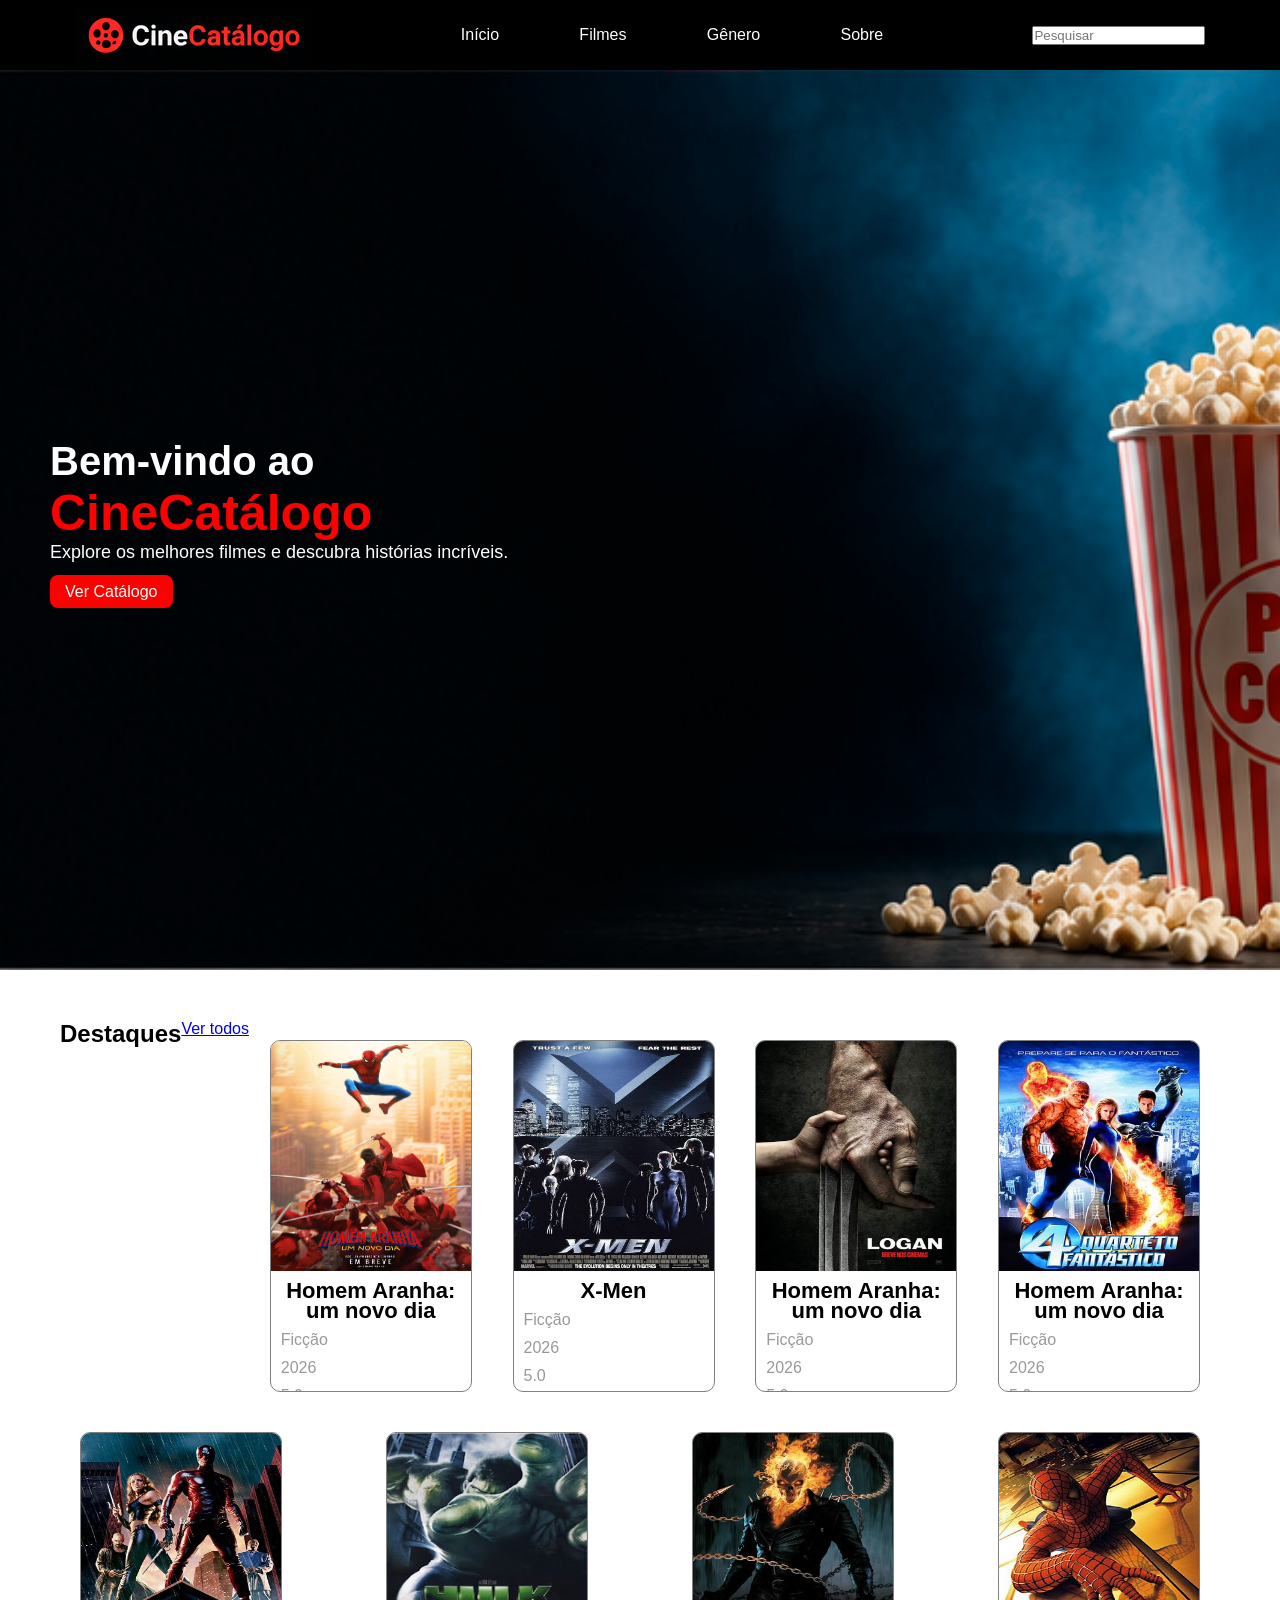
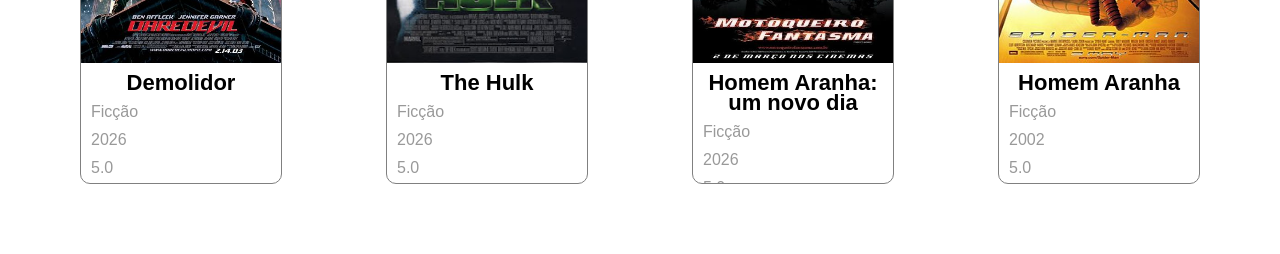
==== filmes/index.html @ 22a3b1fc "Add files via upload" ====
<html>
	<head>
		<title>Cine Catálogo</title>
		<link rel="stylesheet" href="style.css">
	</head>
	<body>
		<header>
			<div class="logo">
				<img src="imagens/logo-cine.png">
			</div>
			<ul>
				<li><a href="#">Início</a></li>
				<li><a href="#">Filmes</a></li>
				<li><a href="#">Gênero</a></li>
				<li><a href="#">Sobre</a></li>
			</ul>
			<div class="pesquisa">
				<input type="text" placeholder="Pesquisar">
			</div>
		</header>
		<main>
			<div class="slide">
				<div class="descricao-slide">
					<h3>Bem-vindo ao</h3>
					<h2>CineCatálogo</h2>
					<p>Explore os melhores filmes e 
					descubra histórias incríveis.</p>
					<a href="#">Ver Catálogo</a>
				</div>
			</div>
			<div class="catalogo">
				
				<ul>
                <div class="destaque-vertodos">
					<h2>Destaques</h2>
					<a href="#">Ver todos</a>
				</div>
					<li>
						<img src="imagens/capa-homemaranha.jfif"/>
						<h2>Homem Aranha: um novo dia</h2>
						<div class="categoria">Ficção</div>
						<div class="lancamento">2026</div>
						<div class="avaliacao">5.0</div> 
					</li>
					<li>
						<img src="Imagens/X-Men_Filme.jpg"/>
						<h2>X-Men</h2>
						<div class="categoria">Ficção</div>
						<div class="lancamento">2026</div>
						<div class="avaliacao">5.0</div> 
					</li>
					<li>
						<img src="Imagens/18872-cartaz.jpg"/>
						<h2>Homem Aranha: um novo dia</h2>
						<div class="categoria">Ficção</div>
						<div class="lancamento">2026</div>
						<div class="avaliacao">5.0</div> 
					</li>
					<li>
						<img src="Imagens/010475.jpg"/>
						<h2>Homem Aranha: um novo dia</h2>
						<div class="categoria">Ficção</div>
						<div class="lancamento">2026</div>
						<div class="avaliacao">5.0</div> 
					</li>
					<li>
						<img src="Imagens/Daredevil.jpg"/>
						<h2>Demolidor</h2>
						<div class="categoria">Ficção</div>
						<div class="lancamento">2026</div>
						<div class="avaliacao">5.0</div> 
					</li>
					<li>
						<img src="Imagens/Hulk-poster.jpg"/>
						<h2>The Hulk</h2>
						<div class="categoria">Ficção</div>
						<div class="lancamento">2026</div>
						<div class="avaliacao">5.0</div> 
					</li>
					<li>
						<img src="Imagens/images (2).jpg"/>
						<h2>Homem Aranha: um novo dia</h2>
						<div class="categoria">Ficção</div>
						<div class="lancamento">2026</div>
						<div class="avaliacao">5.0</div> 
					</li>
					<li>
						<img src="Imagens/Spide-Man_Poster.jpg"/>
						<h2>Homem Aranha</h2>
						<div class="categoria">Ficção</div>
						<div class="lancamento">2002</div>
						<div class="avaliacao">5.0</div> 
					</li>
				</ul>
			</div>
		</main>
	</body>
</html>
---- filmes/style.css ----
*{margin: 0; padding: 0;}
body{
		font-family: "Arial";
header{
	height: 70px;
	width: 100%;
	background: black;
	display: flex;
	justify-content:space-around;
	align-items: center;
}
ul{
	display:flex;
	justify-content: space-between;
	width: 33%;
}
header a{
	color: white;
	text-decoration: none;
}
main .slide{
	background: url("imagens/banner-principal.png");
	width: 100%;
	height: 100vh;
	background-repeat: no-repeat;
	background-size:cover;
	display: flex;
	align-items: center;
}
main .slide h3{
	color: white;
	font-size: 40px;
}
main .slide h2{
	color: red;
	font-size: 50px;
}
main .slide p{
	color: white;
	font-size: 18px;
	margin-bottom: 20px;
}
main .slide a{
	color: white;
	background: red;
	padding: 8px 15px;
	text-decoration: none;
	border-radius: 8px;
}
main .slide .descricao-slide{
	margin-left: 50px;
}
main .catalogo{
	margin: 50px;
}
main .catalogo .destaque-vertodos{
	display: flex;
	justify-content: space-between;
}
main .catalogo ul li{
					width: 200px;
					height: 350px;
					border: 1px solid gray;
					overflow: hidden;
                    border-radius: 10px;
                    margin: 20px;
}
main .catalogo ul li img{
				width: 100%;
				height: 230px;
}

main .catalogo ul li h2{
font-size: 22px;
text-align: center;
line-height: 20px;
margin: 10px 0;
}
main .catalogo ul li .categoria{
		color: #999;
		padding: 0 0 10px 10px;
}
main .catalogo ul li .lancamento{
		color: #999;
		padding: 0 0 10px 10px;
}
main .catalogo ul li .avaliacao{
		color: #999;
		padding: 0 0 10px 10px;
}
main .catalogo ul{
    width:1160px;
    display: flex;
    flex-wrap: wrap;
    margin: 0 auto;
}
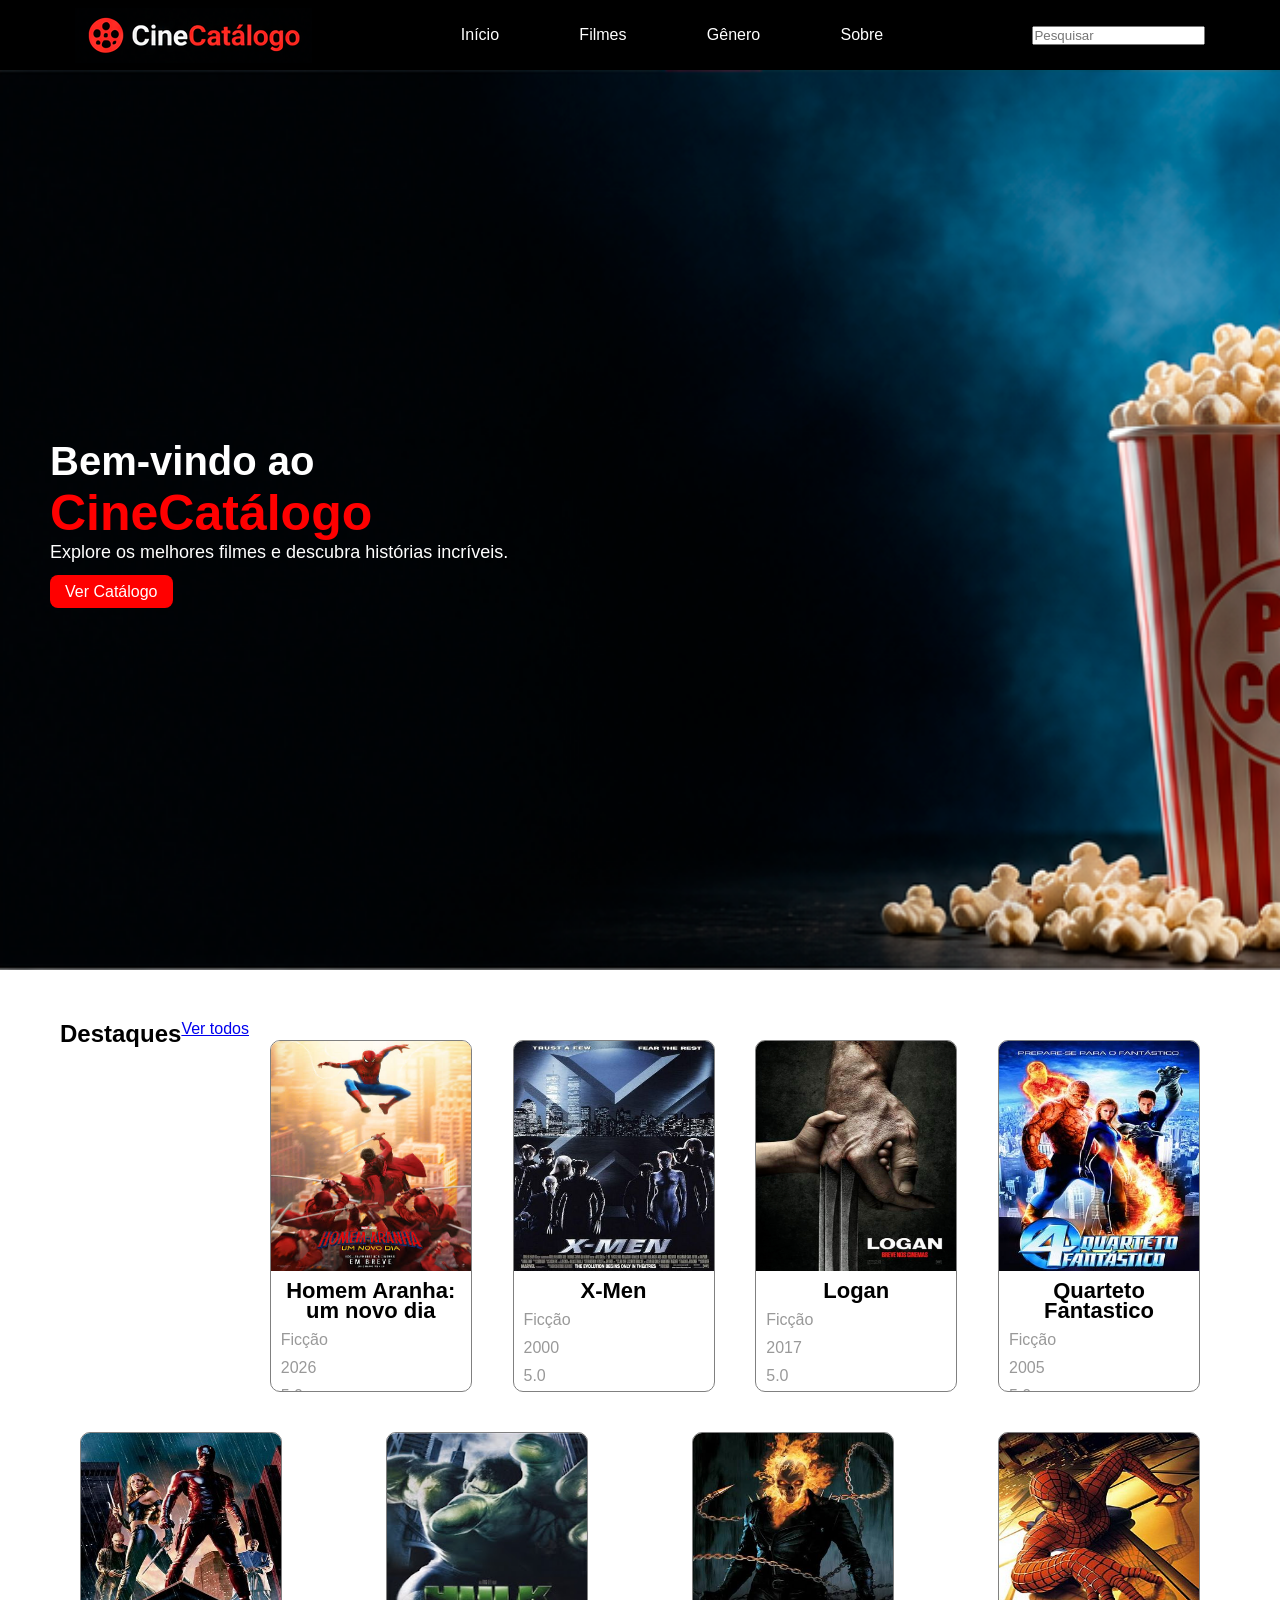
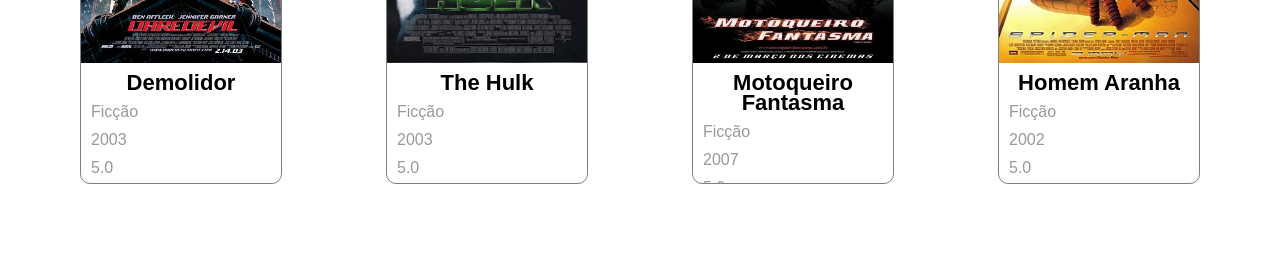
==== commit 9c7927df: "Add files via upload" ====
--- a/filmes/index.html
+++ b/filmes/index.html
@@ -46,42 +46,42 @@
 						<img src="Imagens/X-Men_Filme.jpg"/>
 						<h2>X-Men</h2>
 						<div class="categoria">Ficção</div>
-						<div class="lancamento">2026</div>
+						<div class="lancamento">2000</div>
 						<div class="avaliacao">5.0</div> 
 					</li>
 					<li>
 						<img src="Imagens/18872-cartaz.jpg"/>
-						<h2>Homem Aranha: um novo dia</h2>
+						<h2>Logan</h2>
 						<div class="categoria">Ficção</div>
-						<div class="lancamento">2026</div>
+						<div class="lancamento">2017</div>
 						<div class="avaliacao">5.0</div> 
 					</li>
 					<li>
 						<img src="Imagens/010475.jpg"/>
-						<h2>Homem Aranha: um novo dia</h2>
+						<h2>Quarteto Fantastico</h2>
 						<div class="categoria">Ficção</div>
-						<div class="lancamento">2026</div>
+						<div class="lancamento">2005</div>
 						<div class="avaliacao">5.0</div> 
 					</li>
 					<li>
 						<img src="Imagens/Daredevil.jpg"/>
 						<h2>Demolidor</h2>
 						<div class="categoria">Ficção</div>
-						<div class="lancamento">2026</div>
+						<div class="lancamento">2003</div>
 						<div class="avaliacao">5.0</div> 
 					</li>
 					<li>
 						<img src="Imagens/Hulk-poster.jpg"/>
 						<h2>The Hulk</h2>
 						<div class="categoria">Ficção</div>
-						<div class="lancamento">2026</div>
+						<div class="lancamento">2003</div>
 						<div class="avaliacao">5.0</div> 
 					</li>
 					<li>
 						<img src="Imagens/images (2).jpg"/>
-						<h2>Homem Aranha: um novo dia</h2>
+						<h2>Motoqueiro Fantasma</h2>
 						<div class="categoria">Ficção</div>
-						<div class="lancamento">2026</div>
+						<div class="lancamento">2007</div>
 						<div class="avaliacao">5.0</div> 
 					</li>
 					<li>
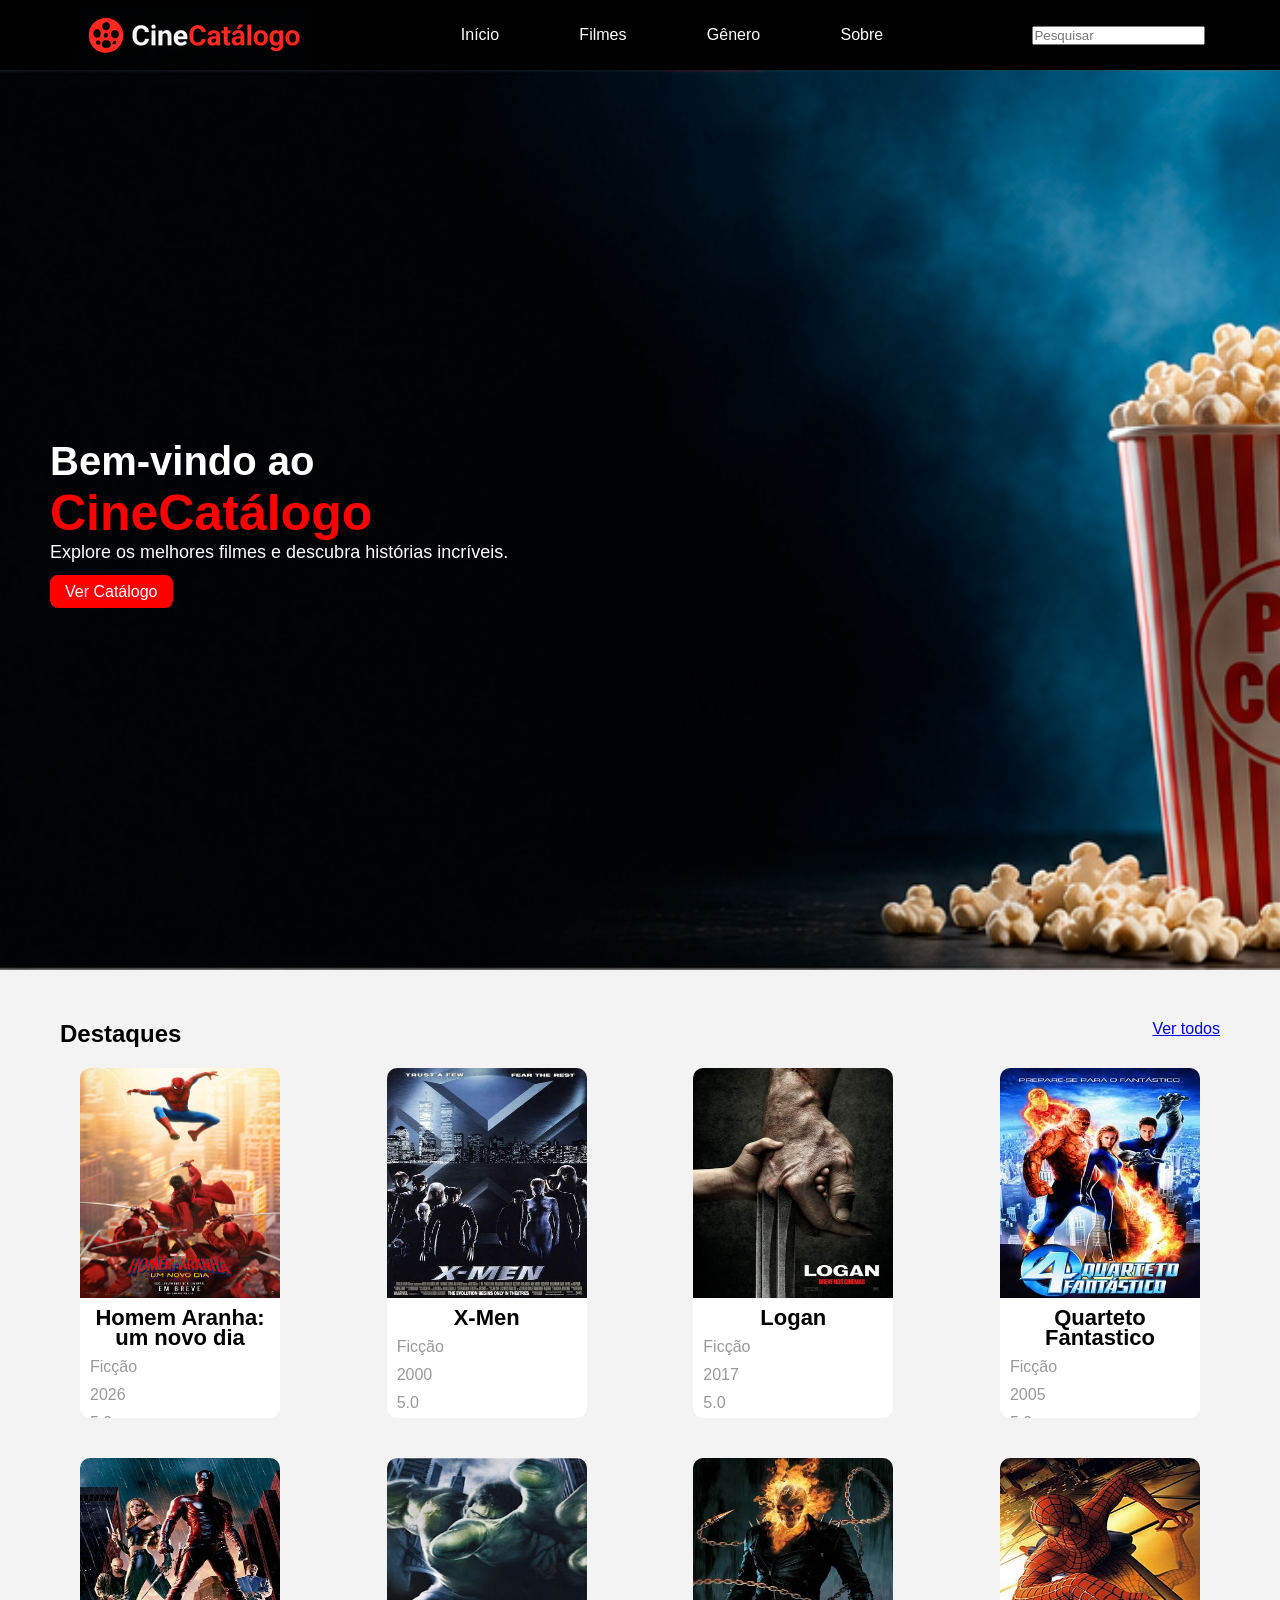
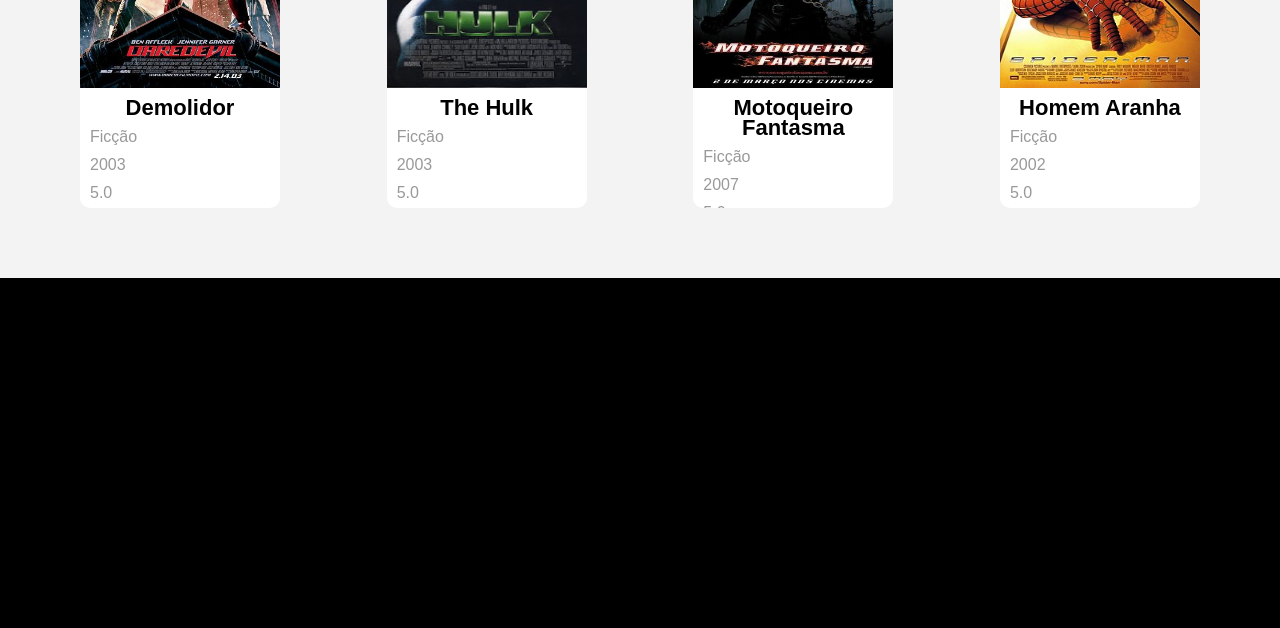
==== commit 2005b40a: "Add files via upload" ====
--- a/filmes/index.html
+++ b/filmes/index.html
@@ -94,5 +94,8 @@
 				</ul>
 			</div>
 		</main>
+		<footer>
+
+		</footer>
 	</body>
 </html>	
--- a/filmes/style.css
+++ b/filmes/style.css
@@ -1,6 +1,7 @@
 *{margin: 0; padding: 0;}
 body{
 		font-family: "Arial";
+		background: #f3f3f3;
 header{
 	height: 70px;
 	width: 100%;
@@ -53,17 +54,18 @@
 main .catalogo{
 	margin: 50px;
 }
-main .catalogo .destaque-vertodos{
+main .catalogo ul .destaque-vertodos{
 	display: flex;
 	justify-content: space-between;
+	width: 100%;
 }
 main .catalogo ul li{
 					width: 200px;
 					height: 350px;
-					border: 1px solid gray;
 					overflow: hidden;
                     border-radius: 10px;
                     margin: 20px;
+				 background: #ffffff
 }
 main .catalogo ul li img{
 				width: 100%;
@@ -94,7 +96,11 @@
     flex-wrap: wrap;
     margin: 0 auto;
 }
-
+footer{
+	background: #000;
+	height: 350px;
+	width: 100%;
+}
 
 
 
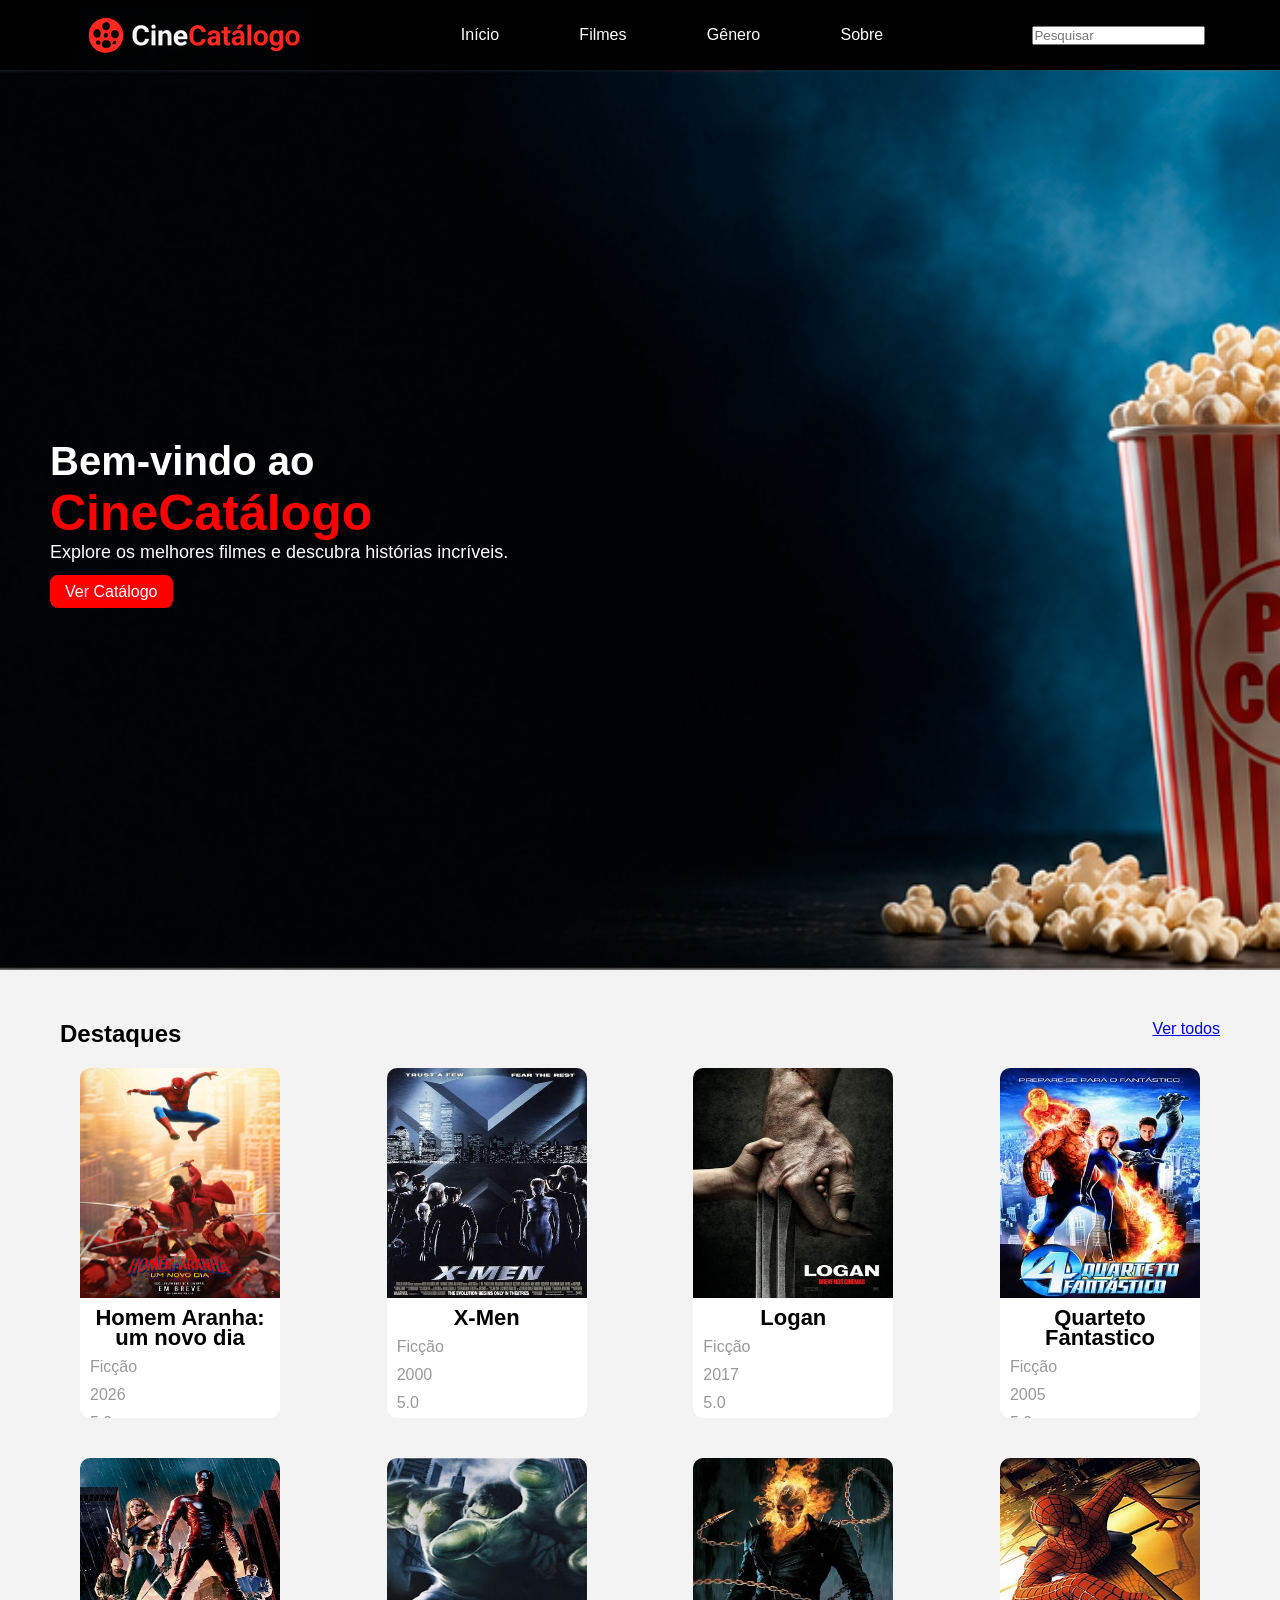
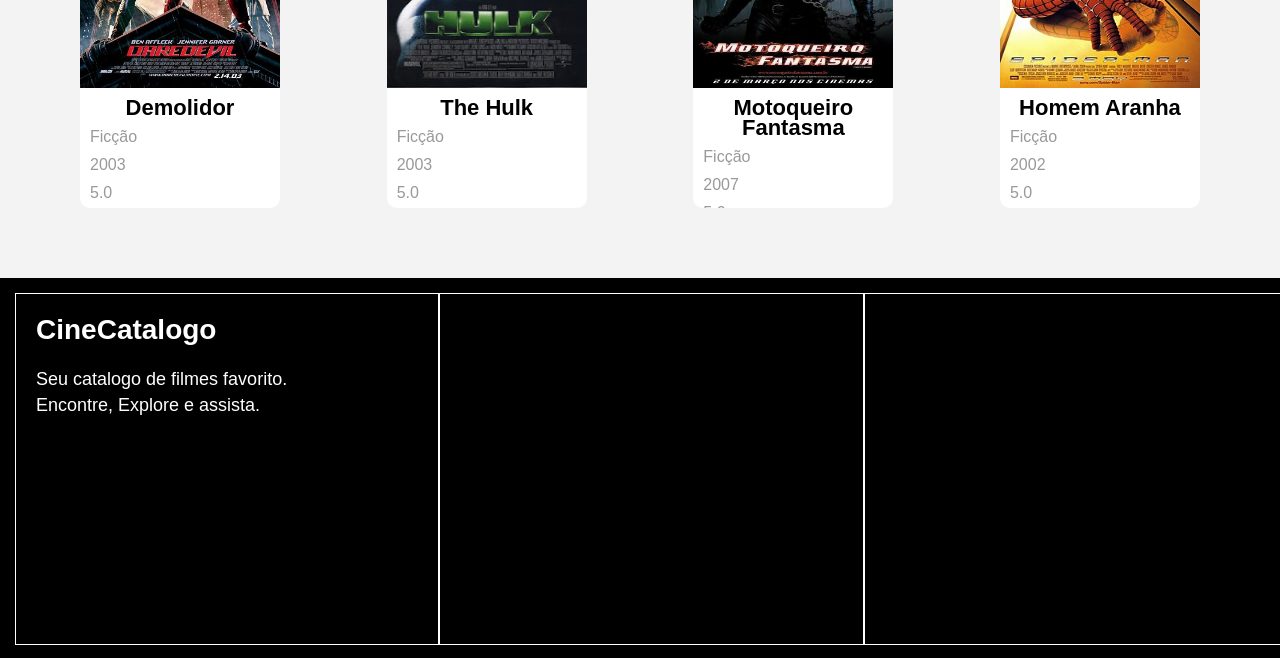
==== commit 55982b17: "Add files via upload" ====
--- a/filmes/index.html
+++ b/filmes/index.html
@@ -95,7 +95,13 @@
 			</div>
 		</main>
 		<footer>
-
+            <div class="sobre">
+                    <h2>CineCatalogo</h2>
+                    <p>Seu catalogo de filmes favorito.<br>
+                    Encontre, Explore e assista.</p>
+            </div>
+            <div class="menu"></div>
+            <div class="categoria"></div>
 		</footer>
 	</body>
 </html>	
--- a/filmes/style.css
+++ b/filmes/style.css
@@ -100,6 +100,25 @@
 	background: #000;
 	height: 350px;
 	width: 100%;
+    display: flex;
+    padding: 15px;
+}
+footer div{
+    width: 33%;
+    height: 350px;
+    border: 1px solid #fff;
+}
+footer div.sobre{
+        color: white;
+}
+footer h2{
+        font-size: 28px;
+        margin: 20px;
+}
+footer p{
+        font-size: 18px;
+        line-height: 26px;
+        margin: 20px;
 }
 
 
@@ -107,8 +126,4 @@
 
 
 
-
-
-
-
 	
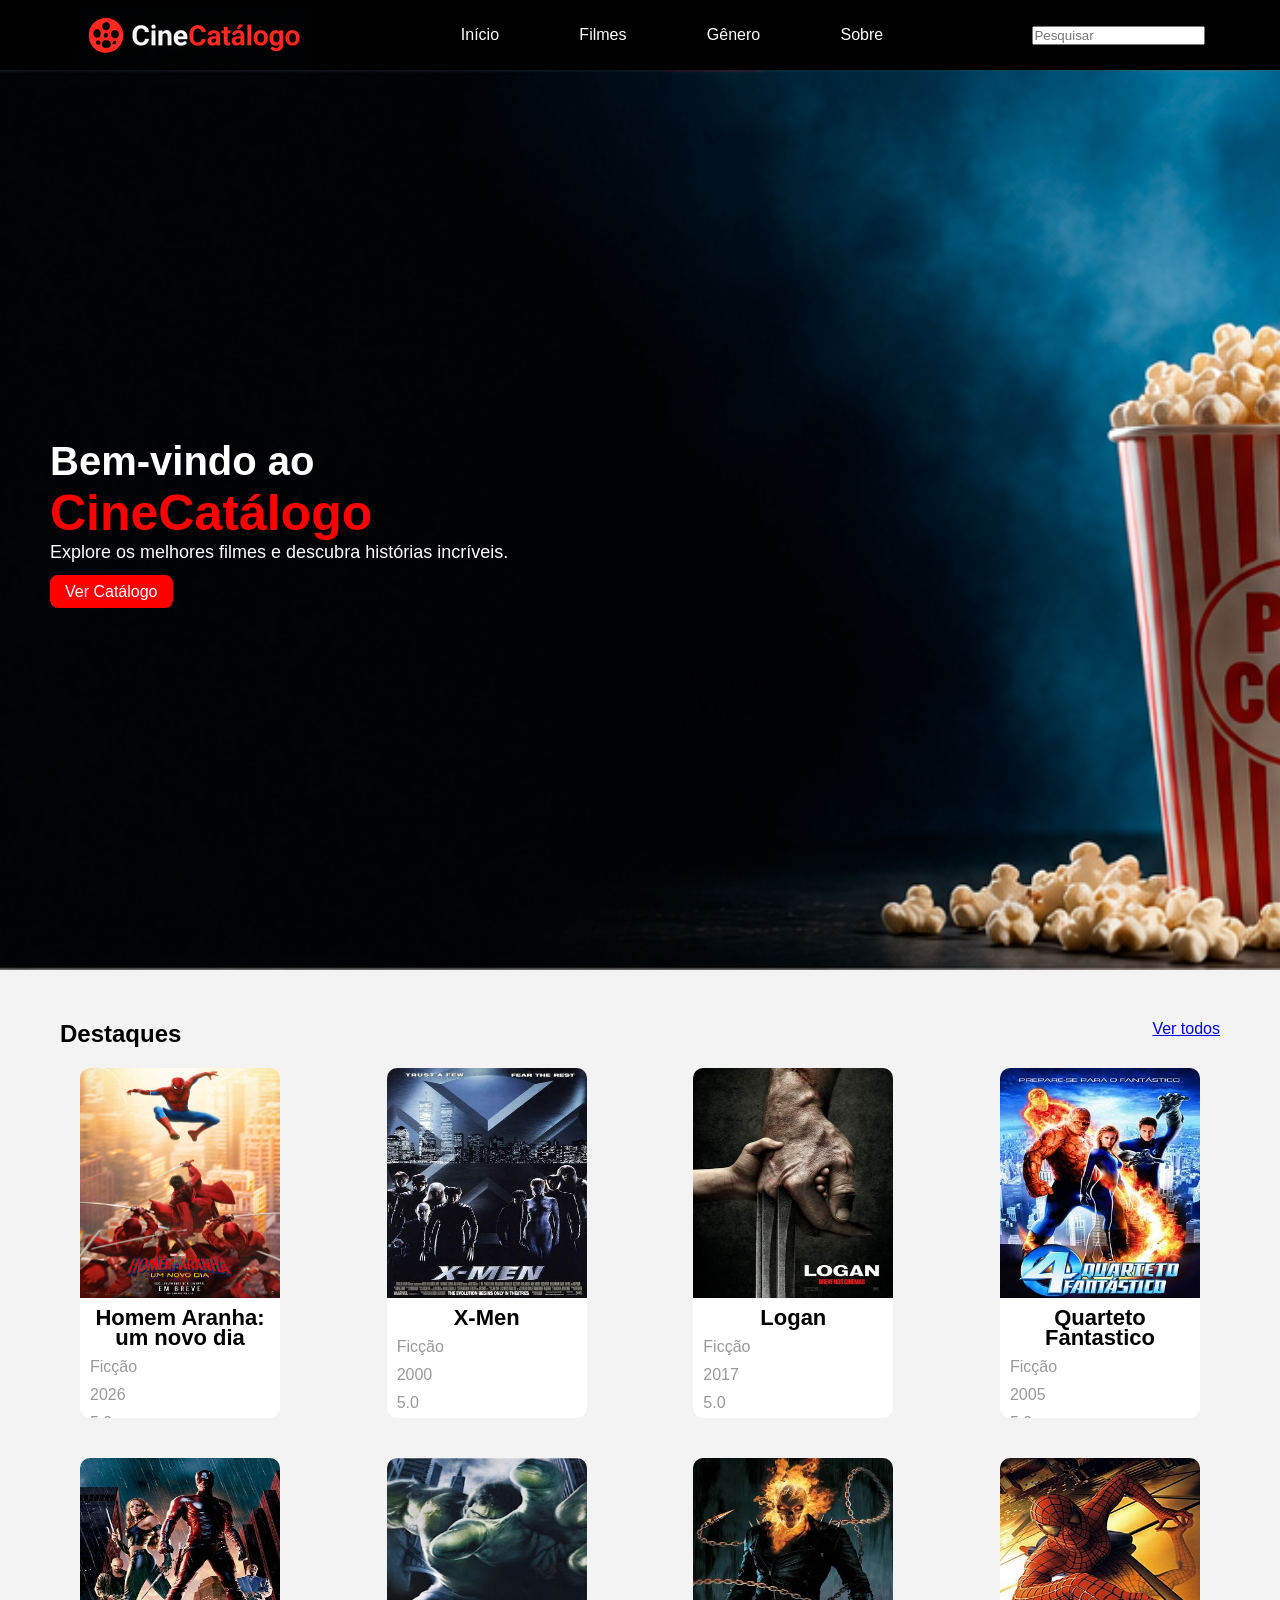
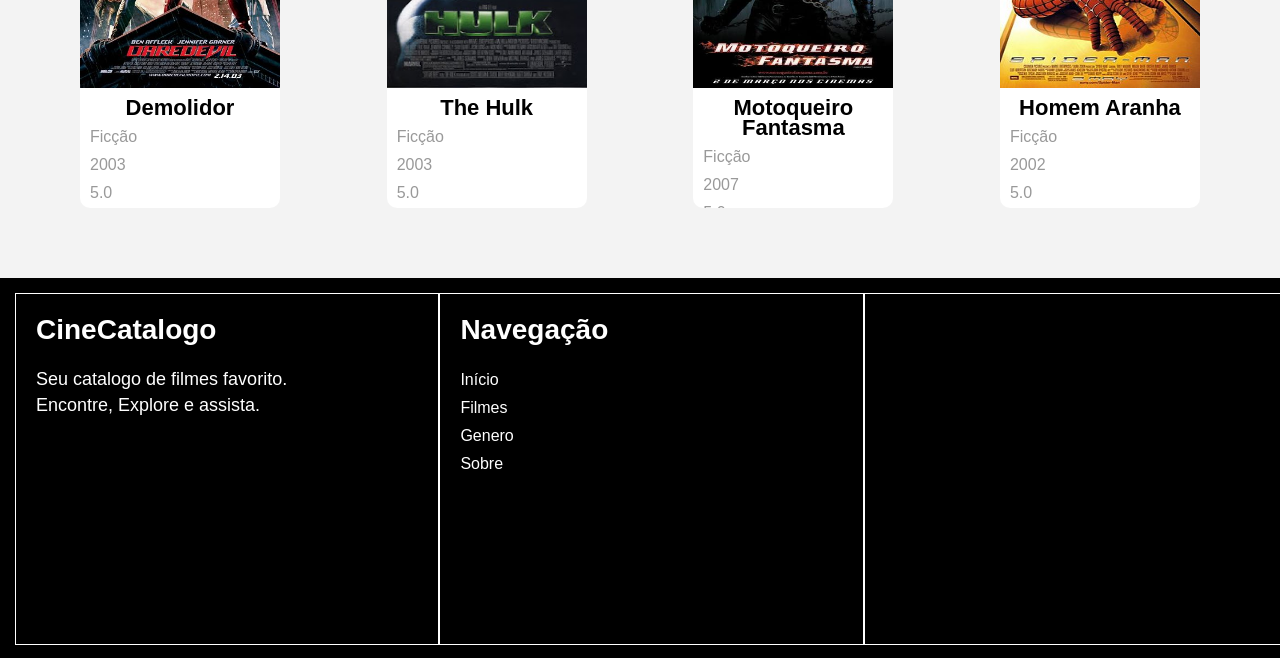
==== commit 029e062c: "Add files via upload" ====
--- a/filmes/index.html
+++ b/filmes/index.html
@@ -100,7 +100,15 @@
                     <p>Seu catalogo de filmes favorito.<br>
                     Encontre, Explore e assista.</p>
             </div>
-            <div class="menu"></div>
+            <div class="menu">
+                <h2>Navegação</h2>
+                <ul>
+                   <li><a href="#">Início</a></li>
+                   <li><a href="#">Filmes</a></li>
+                   <li><a href="#">Genero</a></li>
+                   <li><a href="#">Sobre</a></li>
+                </ul>
+            </div>
             <div class="categoria"></div>
 		</footer>
 	</body>
--- a/filmes/style.css
+++ b/filmes/style.css
@@ -102,14 +102,12 @@
 	width: 100%;
     display: flex;
     padding: 15px;
+    color: white;
 }
 footer div{
     width: 33%;
     height: 350px;
     border: 1px solid #fff;
-}
-footer div.sobre{
-        color: white;
 }
 footer h2{
         font-size: 28px;
@@ -120,10 +118,22 @@
         line-height: 26px;
         margin: 20px;
 }
-
-
-
-
+footer .menu ul{
+    display: flex;
+    flex-direction: column;
+}
+footer .menu ul li{
+    list-style: none;
+    margin: 5px 0 5px 20px;
+}
+footer .menu ul li a{
+    color: white;
+    text-decoration: none;
+}
+footer .menu ul li a:hover{
+    color: red;
+    font-size: 25px;
+}
 
 
 	
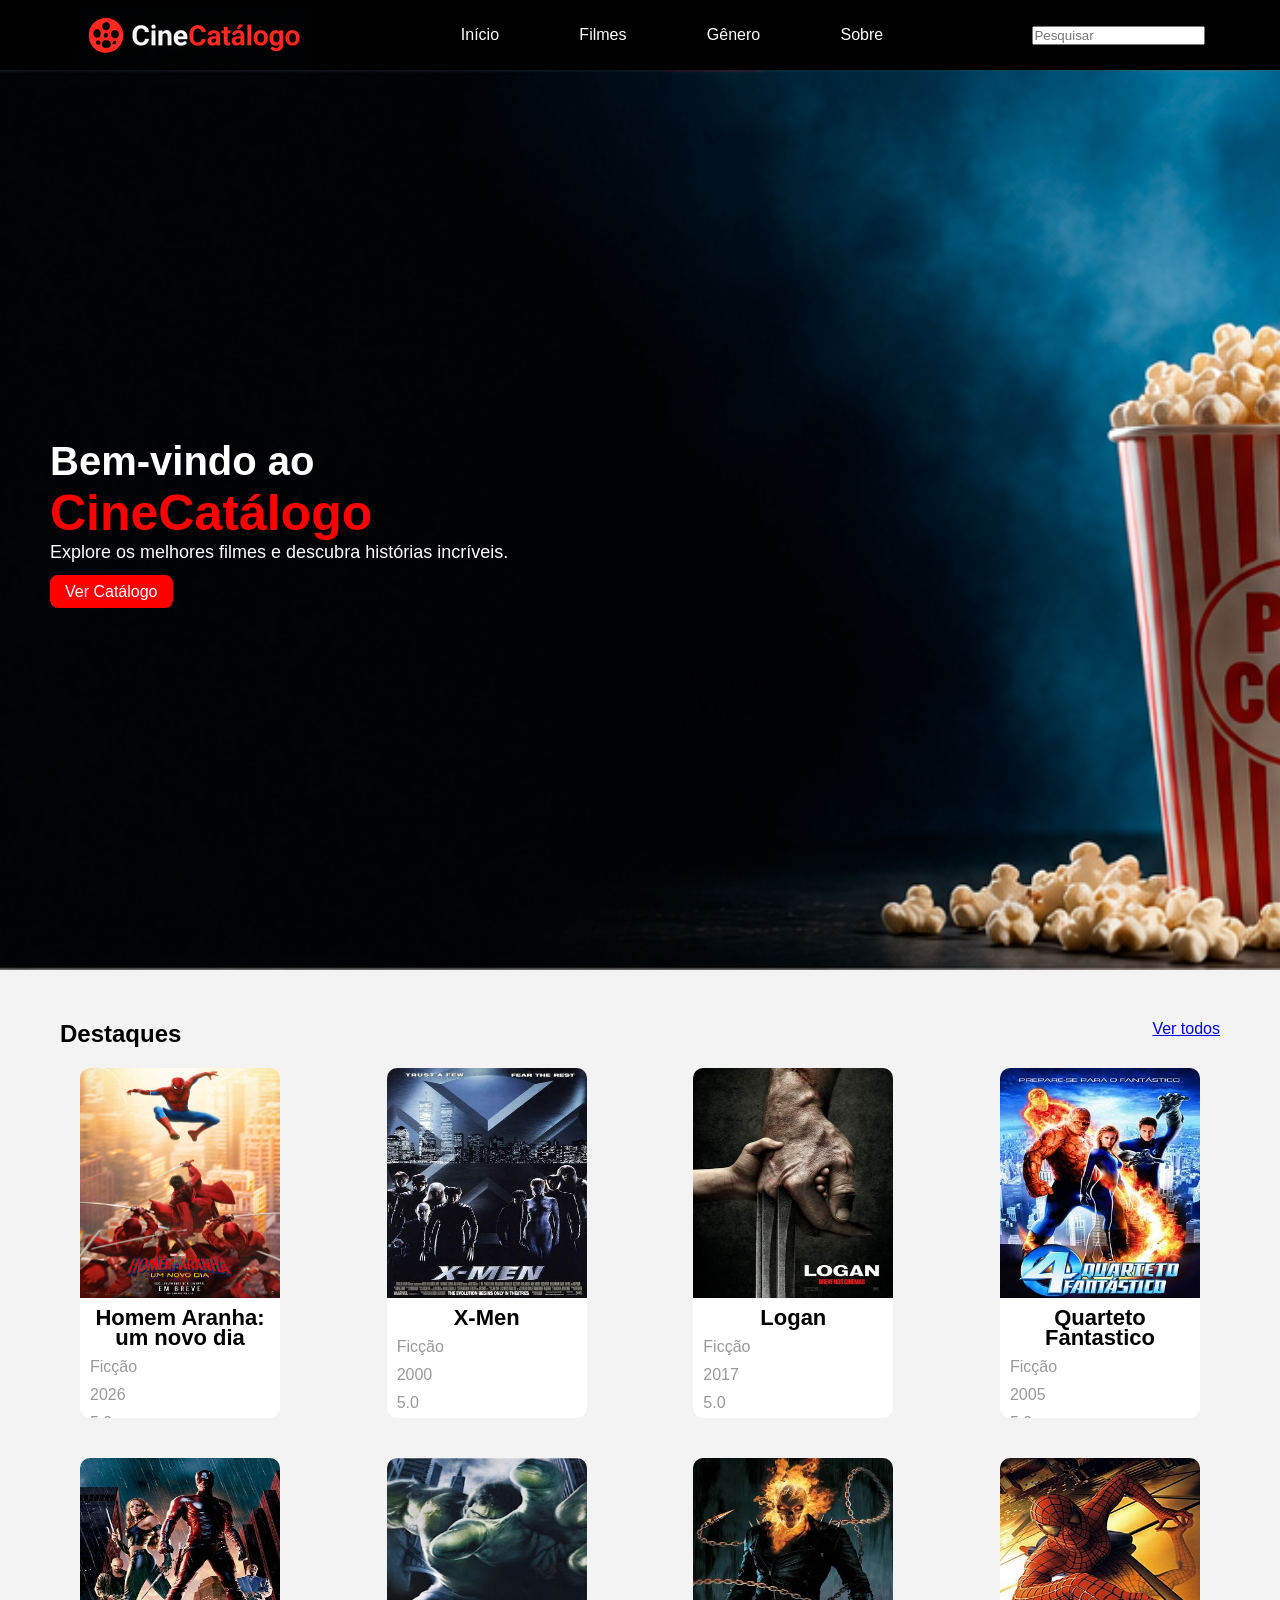
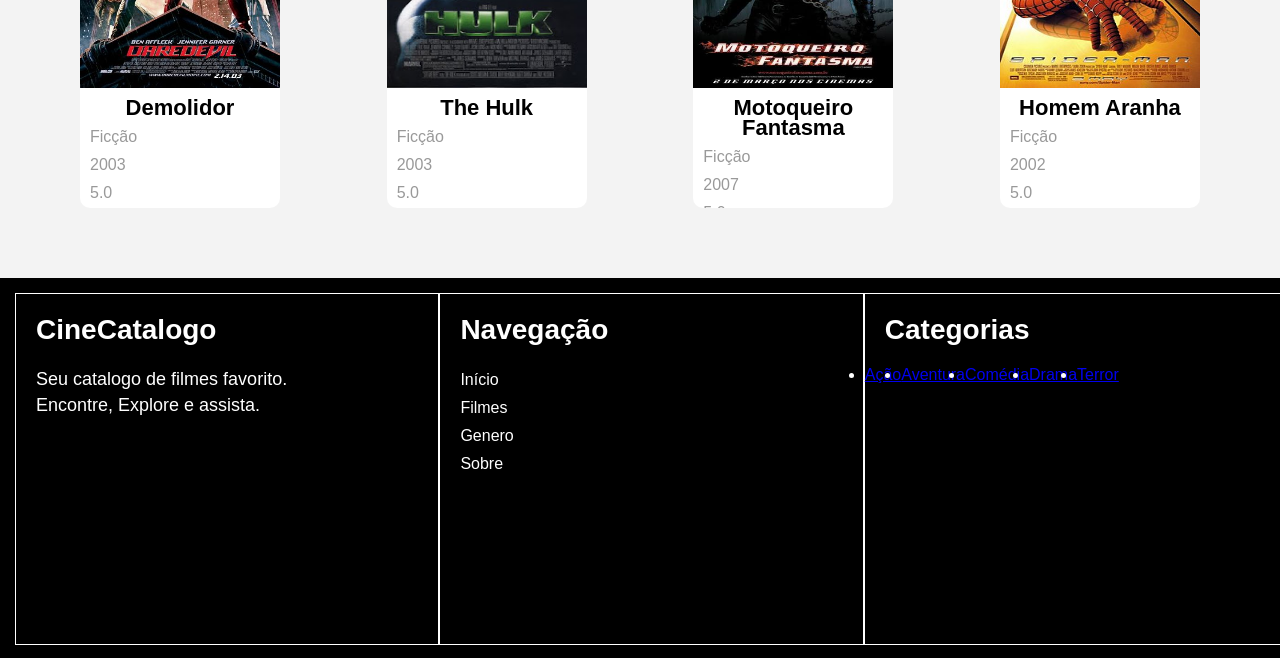
==== commit 902b1bfb: "Add files via upload" ====
--- a/filmes/index.html
+++ b/filmes/index.html
@@ -109,7 +109,16 @@
                    <li><a href="#">Sobre</a></li>
                 </ul>
             </div>
-            <div class="categoria"></div>
+            <div class="categoria">
+                <h2>Categorias</h2>
+                <ul>
+                   <li><a href="#">Ação</a></li>
+                   <li><a href="#">Aventura</a></li>
+                   <li><a href="#">Comédia</a></li>
+                   <li><a href="#">Drama</a></li>
+                   <li><a href="#">Terror</a></li>
+                </ul>
+            </div>
 		</footer>
 	</body>
 </html>	
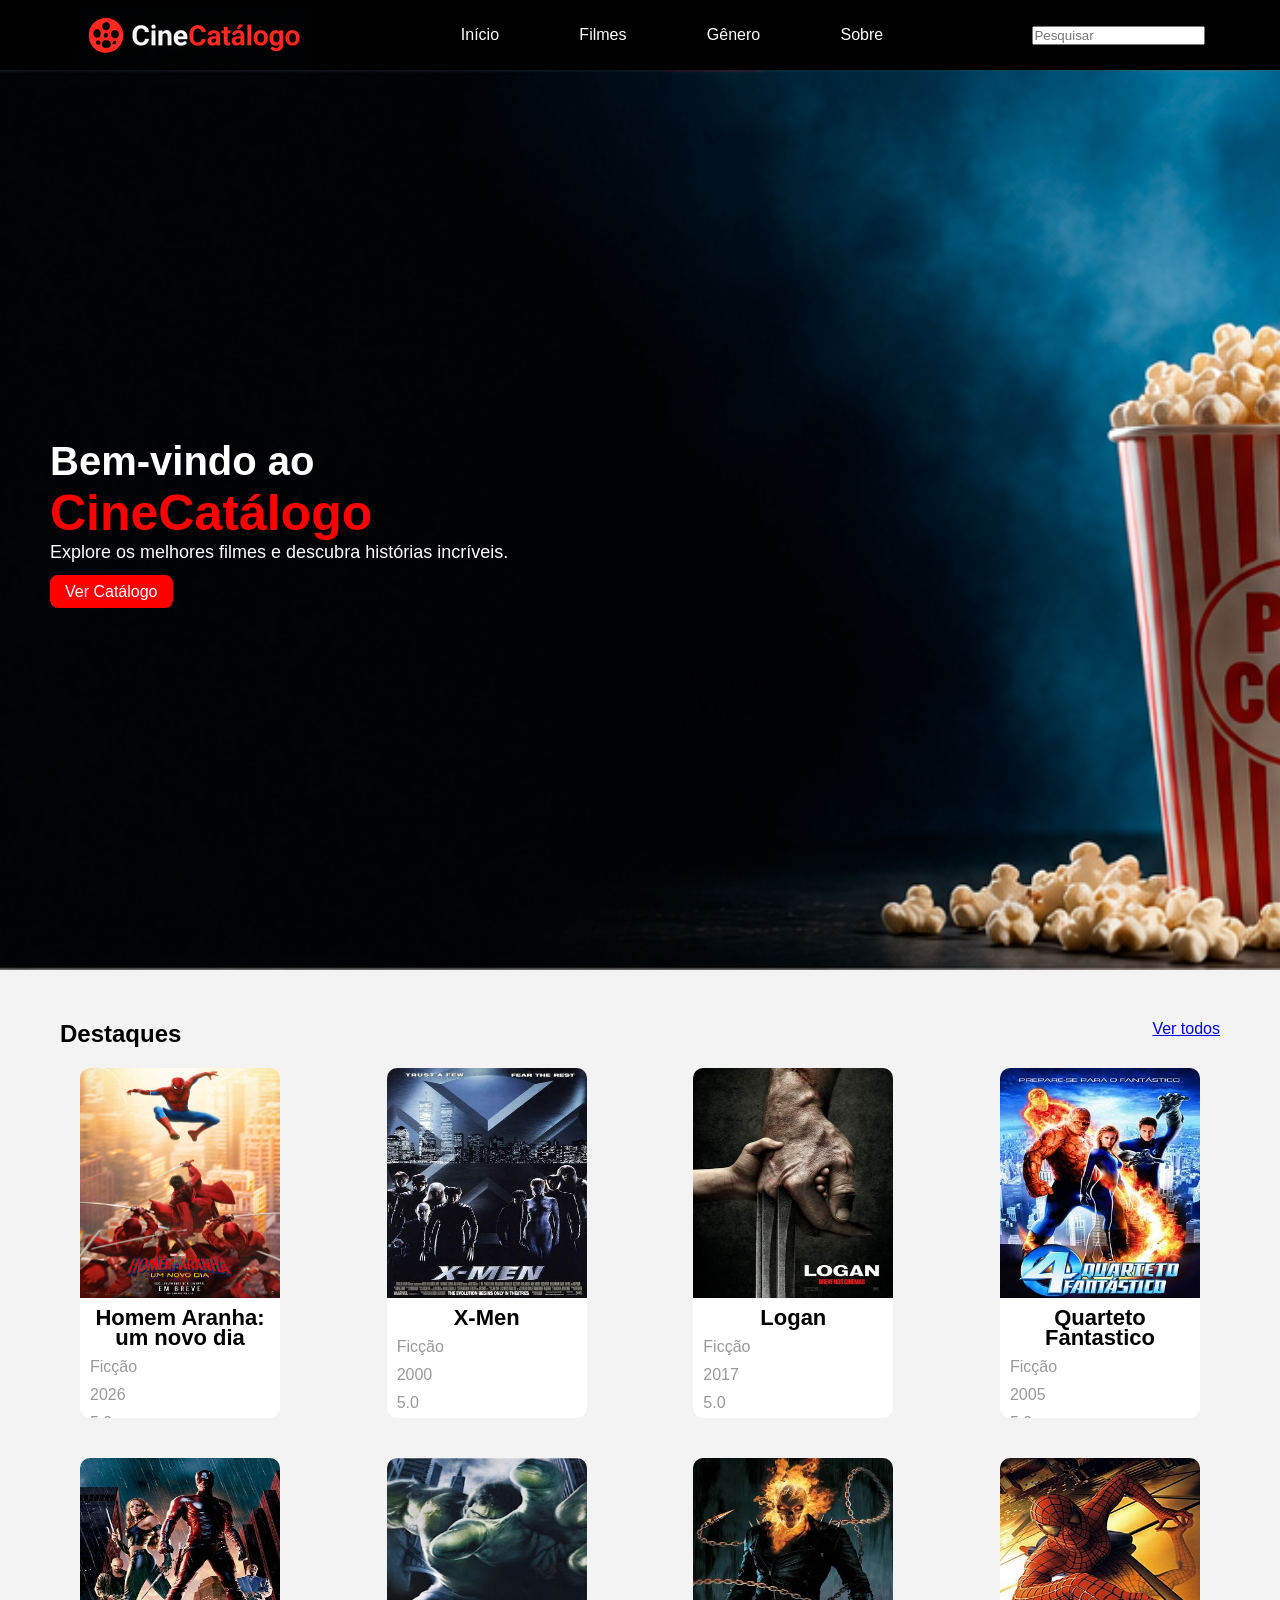
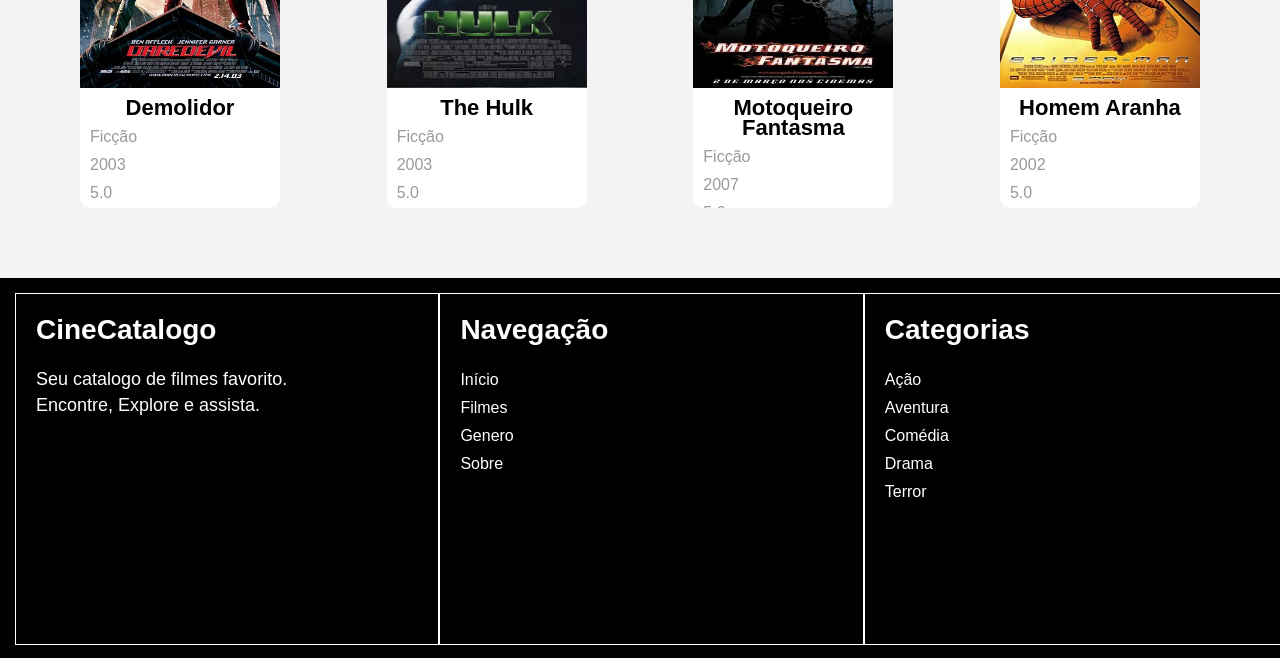
==== commit 12b9797f: "Add files via upload" ====
--- a/filmes/index.html
+++ b/filmes/index.html
@@ -7,7 +7,7 @@
 		<header>
 			<div class="logo">
 				<img src="imagens/logo-cine.png">
-			</div>
+            </div>
 			<ul>
 				<li><a href="#">Início</a></li>
 				<li><a href="#">Filmes</a></li>
@@ -16,7 +16,7 @@
 			</ul>
 			<div class="pesquisa">
 				<input type="text" placeholder="Pesquisar">
-			</div>
+            </div>
 		</header>
 		<main>
 			<div class="slide">
--- a/filmes/style.css
+++ b/filmes/style.css
@@ -134,6 +134,29 @@
     color: red;
     font-size: 25px;
 }
+footer .categoria ul{
+    display: flex;
+    flex-direction: column;
+}
+footer .categoria ul li{
+    list-style: none;
+    margin: 5px 0 5px 20px;
+}
+footer .categoria ul li a{
+    color: white;
+    text-decoration: none;
+}
+footer .categoria ul li a:hover{
+    color: red;
+    font-size: 25px;
+}
+footer .logo ul li a:hover{
+    color: red;
+    font-size: 25px;
+}
+
+
+
 
 
 	
